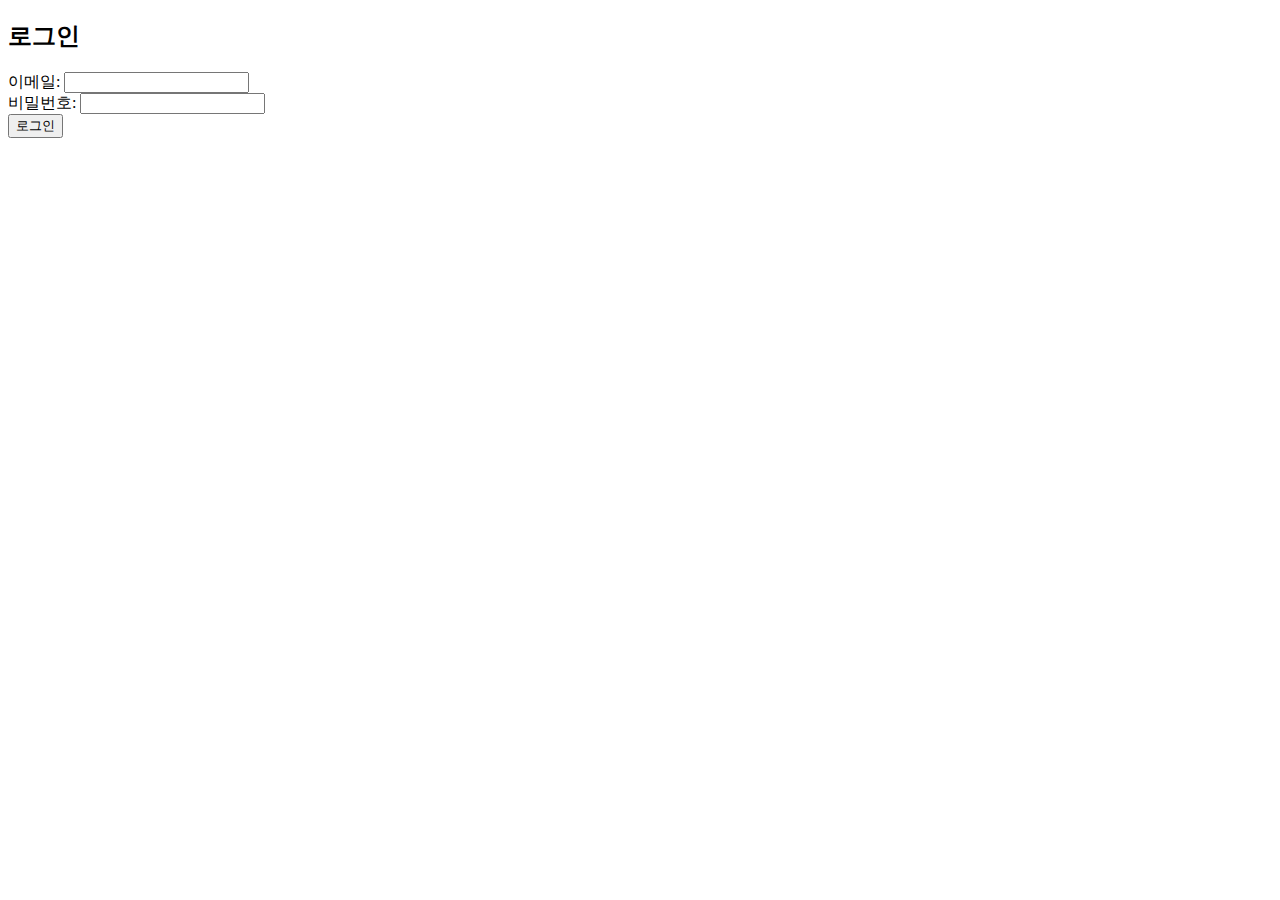
==== login.html @ 63ad3d23 "login 및 schedule 화면 추가" ====
<!DOCTYPE html>
<html lang="ko">
<head>
  <meta charset="UTF-8">
  <meta name="viewport" content="width=device-width, initial-scale=1.0">
  <title>로그인</title>
  <link rel="stylesheet" href="styles.css">
</head>
<body>
  <h2>로그인</h2>
  <form id="loginForm">
    <label for="email">이메일:</label>
    <input type="email" id="email" name="email" required>
    <br>
    <label for="password">비밀번호:</label>
    <input type="password" id="password" name="password" required>
    <br>
    <button type="button" id="loginBtn">로그인</button>
  </form>

  <script src="login.js"></script>
</body>
</html>
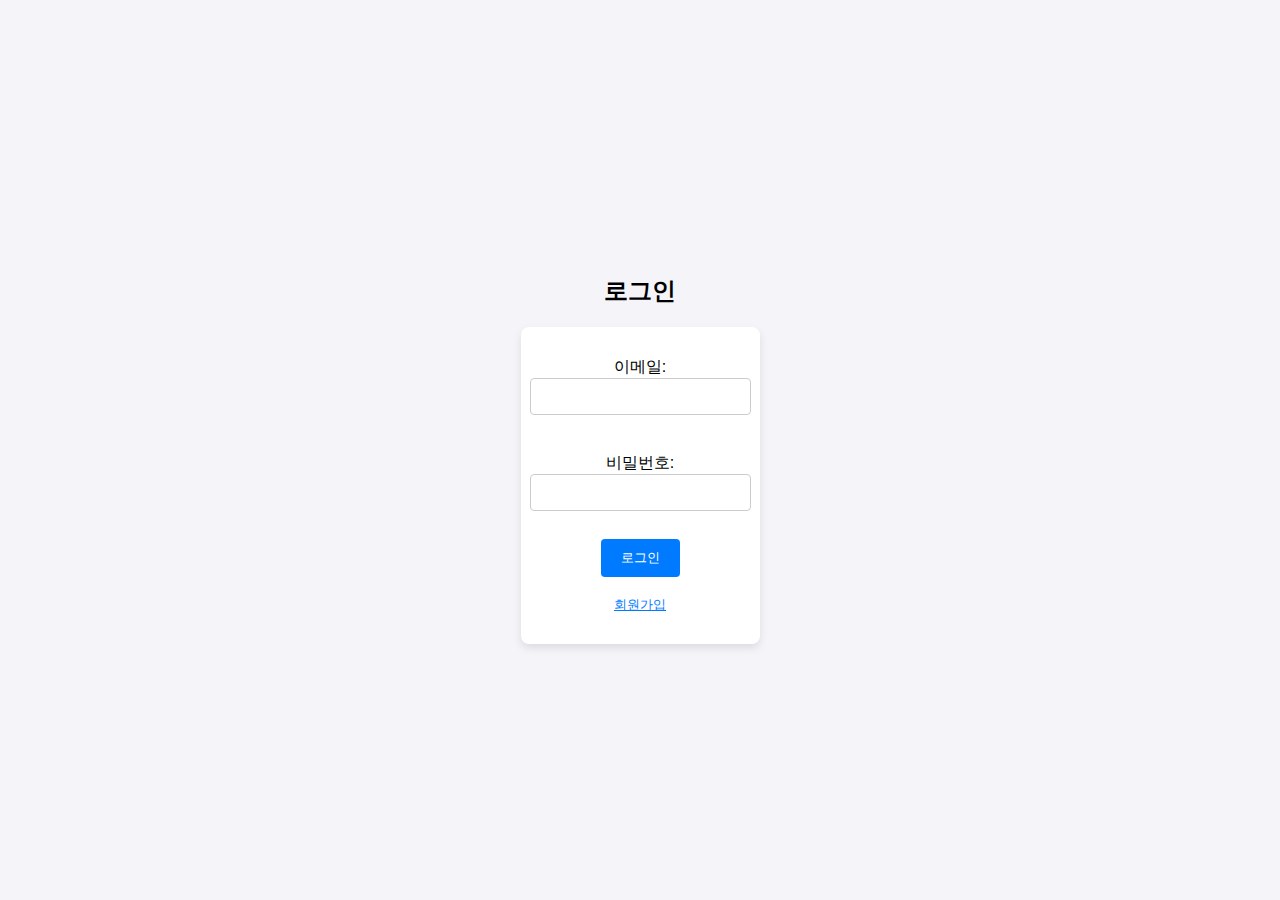
==== commit 3e34bcc5: "로그인 회원가입 간단 화면 제작" ====
--- a/login.html
+++ b/login.html
@@ -4,7 +4,7 @@
   <meta charset="UTF-8">
   <meta name="viewport" content="width=device-width, initial-scale=1.0">
   <title>로그인</title>
-  <link rel="stylesheet" href="styles.css">
+  <link rel="stylesheet" href="login.css">
 </head>
 <body>
   <h2>로그인</h2>
@@ -15,7 +15,8 @@
     <label for="password">비밀번호:</label>
     <input type="password" id="password" name="password" required>
     <br>
-    <button type="button" id="loginBtn">로그인</button>
+    <button type="submit" id="loginBtn">로그인</button>
+    <button type="button" id="signupBtn" onclick="location.href='signup.html'">회원가입</button>
   </form>
 
   <script src="login.js"></script>
--- a/login.css
+++ b/login.css
@@ -0,0 +1,66 @@
+body {
+  font-family: Arial, sans-serif;
+  margin: 0;
+  padding: 0;
+  display: flex;
+  flex-direction: column;
+  align-items: center;
+  justify-content: center;
+  height: 100vh;
+  background-color: #f4f4f9;
+}
+
+h2 {
+  margin-bottom: 20px;
+}
+
+form {
+  display: flex;
+  flex-direction: column;
+  align-items: center;
+  background-color: white;
+  padding: 20px;
+  border-radius: 8px;
+  box-shadow: 0 4px 8px rgba(0, 0, 0, 0.1);
+}
+
+label {
+  margin-top: 10px;
+}
+
+input {
+  margin-bottom: 10px;
+  padding: 10px;
+  border: 1px solid #ccc;
+  border-radius: 4px;
+  width: 100%;
+  max-width: 300px;
+}
+
+button {
+  padding: 10px 20px;
+  border: none;
+  border-radius: 4px;
+  background-color: #007bff;
+  color: white;
+  cursor: pointer;
+  transition: background-color 0.3s ease;
+}
+
+button:hover {
+  background-color: #0056b3;
+}
+
+#signupBtn {
+  margin-top: 10px;
+  font-size: 0.8em;
+  color: #007bff;
+  background: none;
+  border: none;
+  cursor: pointer;
+  text-decoration: underline;
+}
+
+#signupBtn:hover {
+  color: #0056b3;
+}
